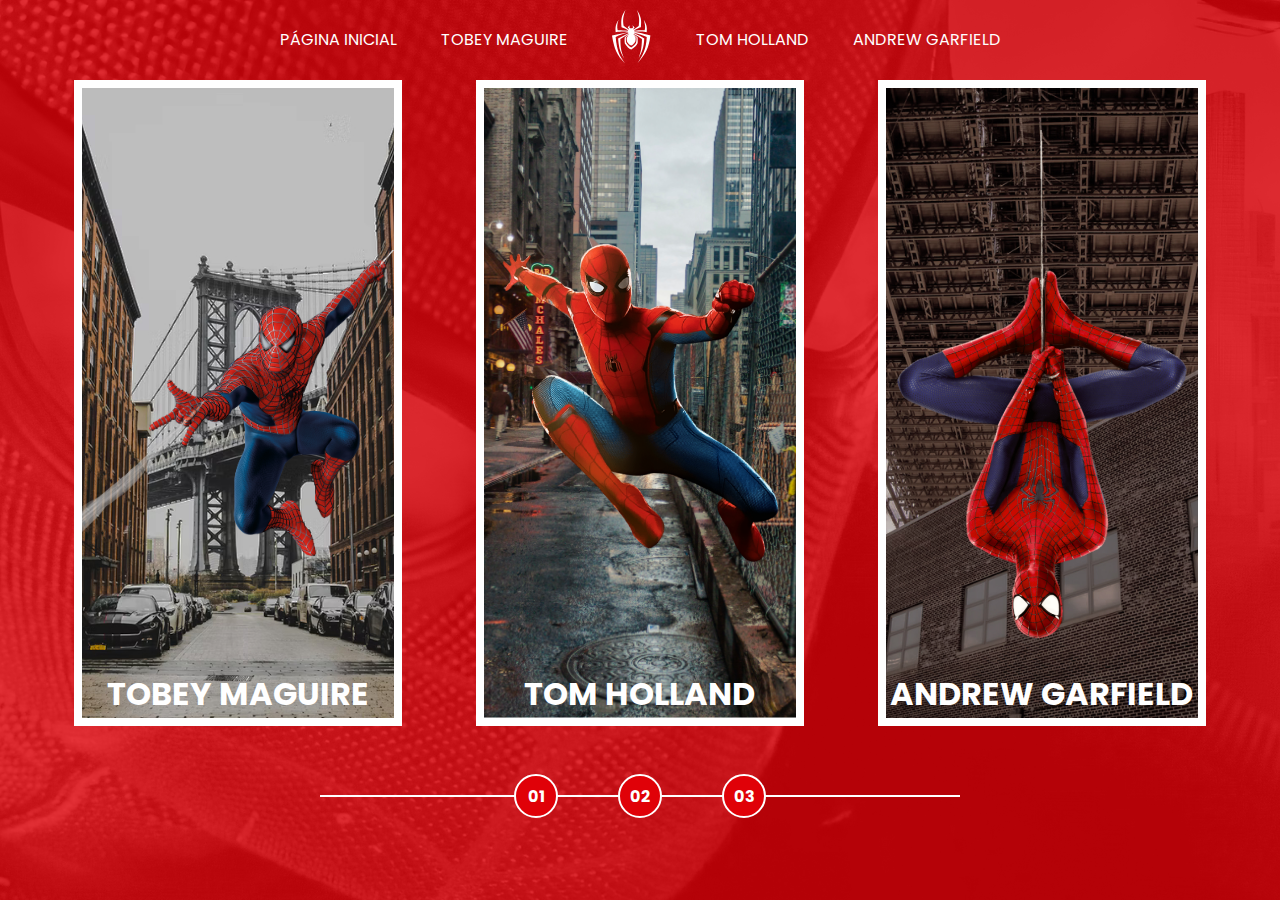
==== index.html @ 41785434 "Criando o Site" ====
<!DOCTYPE html>
<html lang="pt-br">
  <head>
    <meta charset="UTF-8" />
    <meta http-equiv="X-UA-Compatible" content="IE=edge" />
    <meta name="viewport" content="width=device-width, initial-scale=1.0" />
    <link rel="stylesheet" href="assets/css/home-page-styles.css" />

    <title>Multiverso | Spider-Man</title>
  </head>
  <body>
    <nav class="s-menu">
      <ul>
        <li class="s-menu__item">
          <a href="#">Página Inicial</a>
        </li>
        <li class="s-menu__item">
          <a href="#">Tobey Maguire</a>
        </li>
        <li class="s-menu__item s-menu__icon">
          <img src="/assets/images/icons/spider.svg" alt="Spider-Man" />
        </li>
        <li class="s-menu__item">
          <a href="#">Tom Holland</a>
        </li>
        <li class="s-menu__item">
          <a href="#">Andrew Garfield</a>
        </li>
      </ul>
    </nav>

    <div class="s-container">
      <a href="" class="s-card">
        <img
          class="s-card__background"
          src="/assets/images/pic-sm-bg-01.jpg"
          alt=""
        />
        <img
          class="s-card__image"
          src="/assets/images/spider-man-01.png"
          alt="Tobey Maguire"
        />
        <h2 class="s-card__title">Tobey Maguire</h2>
      </a>

      <a href="" class="s-card">
        <img
          class="s-card__background"
          src="/assets/images/pic-sm-bg-02.jpg"
          alt=""
        />
        <img
          class="s-card__image"
          src="/assets/images/spider-man-02.png"
          alt="Tom Holland"
        />
        <h2 class="s-card__title">Tom Holland</h2>
      </a>
      <a href="" class="s-card">
        <img
          class="s-card__background"
          src="/assets/images/pic-sm-bg-03.jpg"
          alt=""
        />
        <img
          class="s-card__image"
          src="/assets/images/spider-man-03.png"
          alt="Andrew Garfield"
        />
        <h2 class="s-card__title">Andrew Garfield</h2>
      </a>
    </div>

    <div class="s-controller">
      <div class="s-controller__button">01</div>
      <div class="s-controller__button">02</div>
      <div class="s-controller__button">03</div>

      <div class="s-controller__line"></div>
    </div>

    <script src="/assets/js/card-hover-animation.js"></script>
  </body>
</html>
---- assets/css/home-page-styles.css ----
@import url("/assets/css/reset.css");
@import url("/assets/css/global.css");

body {
  background-color: var(--primary-color);
  overflow: hidden;
}

body::before {
  content: "";
  background-image: url("/assets/images/spider-man-background.jpg");
  background-repeat: no-repeat;
  background-position: center;
  background-size: hover;
  width: 100%;
  height: 100%;
  position: absolute;
  opacity: 0.2;
}

.s-menu {
  padding: 0.6rem 0;
  width: 100%;
  text-align: center;
  position: relative;
}

.s-menu__item {
  display: inline-block;
  text-transform: uppercase;
  margin: 0 1.25rem;
}

.s-menu__icon {
  width: 2.5rem;
  margin: 0 1.25rem;
  vertical-align: middle;
}

.s-container {
  position: relative;
  display: flex;
  align-items: center;
  justify-content: space-evenly;
}

.s-card {
  border: 0.5rem solid white;
  width: calc(100% / 3 - 9%);
  height: 70vh;
  object-fit: cover;
  position: relative;
}

.s-card__background {
  width: 100%;
  height: 100%;
  object-fit: cover;
  position: absolute;
  opacity: 1;
  transition: opacity 1s ease-in-out;
}

.s-card__image {
  width: 100%;
  height: 100%;
  object-fit: contain;
  position: relative;
  transition: 1s ease-in-out;
}

.s-card__title {
  font-size: 2rem;
  text-transform: uppercase;
  text-align: center;
  position: absolute;
  width: 100%;
  bottom: 0;
}

.s-controller {
  position: relative;
  display: flex;
  justify-content: center;
  align-items: center;
  margin-top: 3rem;
}

.s-controller__button {
  display: flex;
  align-items: center;
  justify-content: center;
  width: 2.5rem;
  height: 2.5rem;
  border: 2px solid white;
  border-radius: 50%;
  background-color: var(--primary-color);
  text-align: center;
  font-size: 1rem;
  font-weight: bold;
  cursor: pointer;
  z-index: 1;
  transition: transform 0.3s ease-in-out;
}

.s-controller__button:hover {
  transform: scale(1.1);
}

.s-controller__button:nth-child(2) {
  margin: 0 3.75rem;
}

.s-controller__line {
  background-color: white;
  width: 50%;
  height: 2px;
  position: absolute;
}

/* Animação */

.s-card--hovered .s-card__background {
  cursor: pointer;
  opacity: 0;
}

.s-card--hovered .s-card__image {
  transform: scale(1.4);
}
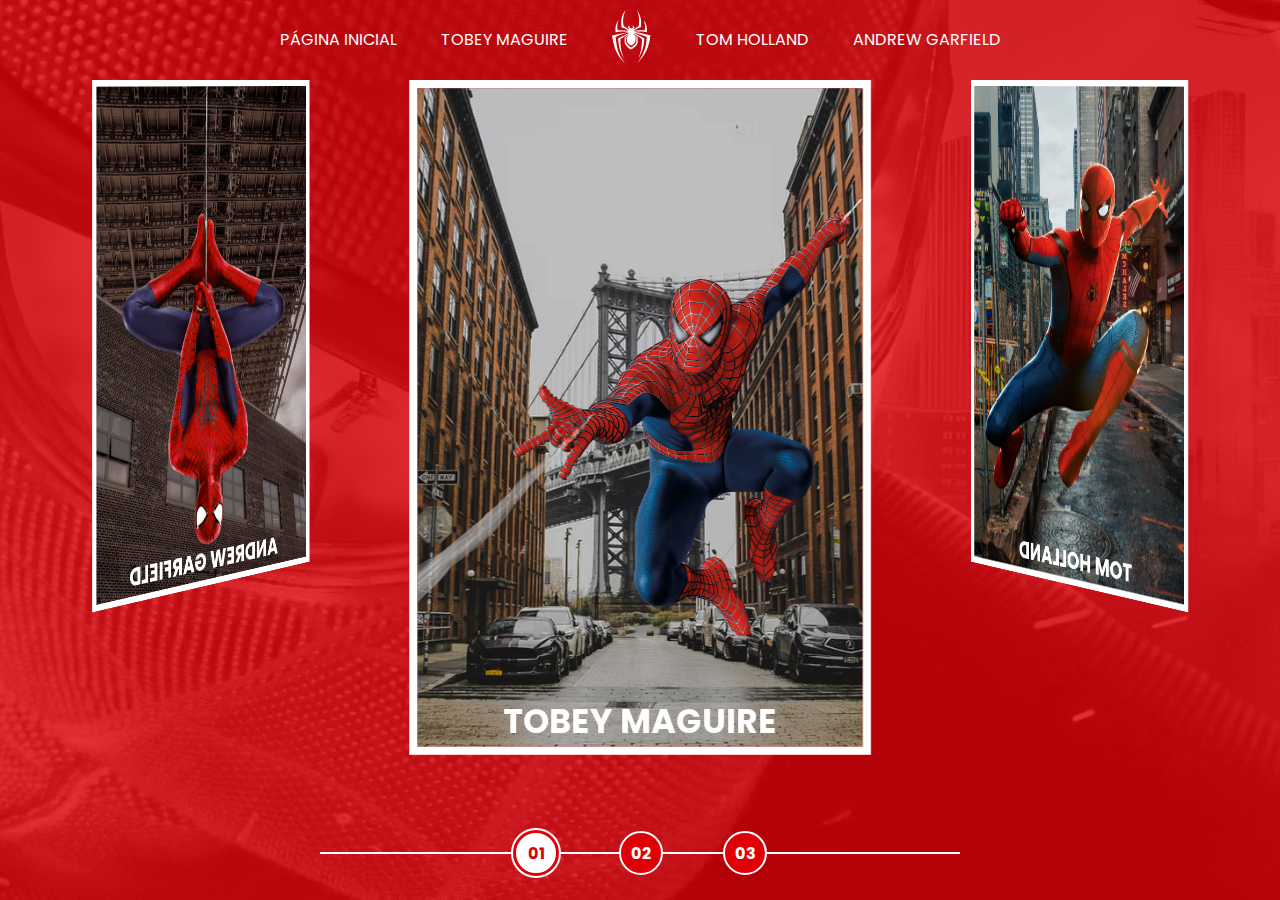
==== commit 9dc1af08: "Projeto Multiverso" ====
--- a/index.html
+++ b/index.html
@@ -30,56 +30,79 @@
     </nav>
 
     <div class="s-container">
-      <a href="" class="s-card">
-        <img
-          class="s-card__background"
-          src="/assets/images/pic-sm-bg-01.jpg"
-          alt=""
-        />
-        <img
-          class="s-card__image"
-          src="/assets/images/spider-man-01.png"
-          alt="Tobey Maguire"
-        />
-        <h2 class="s-card__title">Tobey Maguire</h2>
-      </a>
+      <div
+        class="s-cards-carousel"
+        style="transform: translateZ(-40vw) rotateY(0deg)"
+      >
+        <a href="" class="s-card">
+          <img
+            class="s-card__background"
+            src="/assets/images/pic-sm-bg-01.jpg"
+            alt=""
+          />
+          <img
+            class="s-card__image"
+            src="/assets/images/spider-man-01.png"
+            alt="Tobey Maguire"
+          />
+          <h2 class="s-card__title">Tobey Maguire</h2>
+        </a>
 
-      <a href="" class="s-card">
-        <img
-          class="s-card__background"
-          src="/assets/images/pic-sm-bg-02.jpg"
-          alt=""
-        />
-        <img
-          class="s-card__image"
-          src="/assets/images/spider-man-02.png"
-          alt="Tom Holland"
-        />
-        <h2 class="s-card__title">Tom Holland</h2>
-      </a>
-      <a href="" class="s-card">
-        <img
-          class="s-card__background"
-          src="/assets/images/pic-sm-bg-03.jpg"
-          alt=""
-        />
-        <img
-          class="s-card__image"
-          src="/assets/images/spider-man-03.png"
-          alt="Andrew Garfield"
-        />
-        <h2 class="s-card__title">Andrew Garfield</h2>
-      </a>
+        <a href="" class="s-card">
+          <img
+            class="s-card__background"
+            src="/assets/images/pic-sm-bg-02.jpg"
+            alt=""
+          />
+          <img
+            class="s-card__image"
+            src="/assets/images/spider-man-02.png"
+            alt="Tom Holland"
+          />
+          <h2 class="s-card__title">Tom Holland</h2>
+        </a>
+        <a href="" class="s-card">
+          <img
+            class="s-card__background"
+            src="/assets/images/pic-sm-bg-03.jpg"
+            alt=""
+          />
+          <img
+            class="s-card__image"
+            src="/assets/images/spider-man-03.png"
+            alt="Andrew Garfield"
+          />
+          <h2 class="s-card__title">Andrew Garfield</h2>
+        </a>
+      </div>
     </div>
 
     <div class="s-controller">
-      <div class="s-controller__button">01</div>
-      <div class="s-controller__button">02</div>
-      <div class="s-controller__button">03</div>
+      <div
+        id="1"
+        onclick="selectCarouselItem(this)"
+        class="s-controller__button s-controller__button--active"
+      >
+        01
+      </div>
+      <div
+        id="2"
+        onclick="selectCarouselItem(this)"
+        class="s-controller__button"
+      >
+        02
+      </div>
+      <div
+        id="3"
+        onclick="selectCarouselItem(this)"
+        class="s-controller__button"
+      >
+        03
+      </div>
 
       <div class="s-controller__line"></div>
     </div>
 
-    <script src="/assets/js/card-hover-animation.js"></script>
+    <script src="/assets/js/script.js"></script>
   </body>
 </html>
--- a/assets/css/home-page-styles.css
+++ b/assets/css/home-page-styles.css
@@ -42,14 +42,27 @@
   display: flex;
   align-items: center;
   justify-content: space-evenly;
+  perspective: 3000px;
 }
 
 .s-card {
   border: 0.5rem solid white;
-  width: calc(100% / 3 - 9%);
+  width: calc(100vw / 3 - 10%);
   height: 70vh;
   object-fit: cover;
-  position: relative;
+  position: absolute;
+}
+
+.s-card:nth-child(1) {
+  transform: rotateY(0deg) translateZ(50vw);
+}
+
+.s-card:nth-child(2) {
+  transform: rotateY(120deg) translateZ(50vw);
+}
+
+.s-card:nth-child(3) {
+  transform: rotateY(240deg) translateZ(50vw);
 }
 
 .s-card__background {
@@ -79,11 +92,13 @@
 }
 
 .s-controller {
-  position: relative;
+  position: absolute;
   display: flex;
   justify-content: center;
   align-items: center;
   margin-top: 3rem;
+  bottom: 1.5rem;
+  width: 100%;
 }
 
 .s-controller__button {
@@ -111,6 +126,13 @@
   margin: 0 3.75rem;
 }
 
+.s-controller__button--active {
+  background-color: white;
+  color: var(--primary-color);
+  border: 0.1875rem solid var(--primary-color);
+  outline: 0.125rem solid white;
+}
+
 .s-controller__line {
   background-color: white;
   width: 50%;
@@ -128,3 +150,10 @@
 .s-card--hovered .s-card__image {
   transform: scale(1.4);
 }
+
+.s-cards-carousel {
+  display: flex;
+  justify-content: center;
+  transform-style: preserve-3d;
+  transition: transform 0.4s ease-in;
+}
